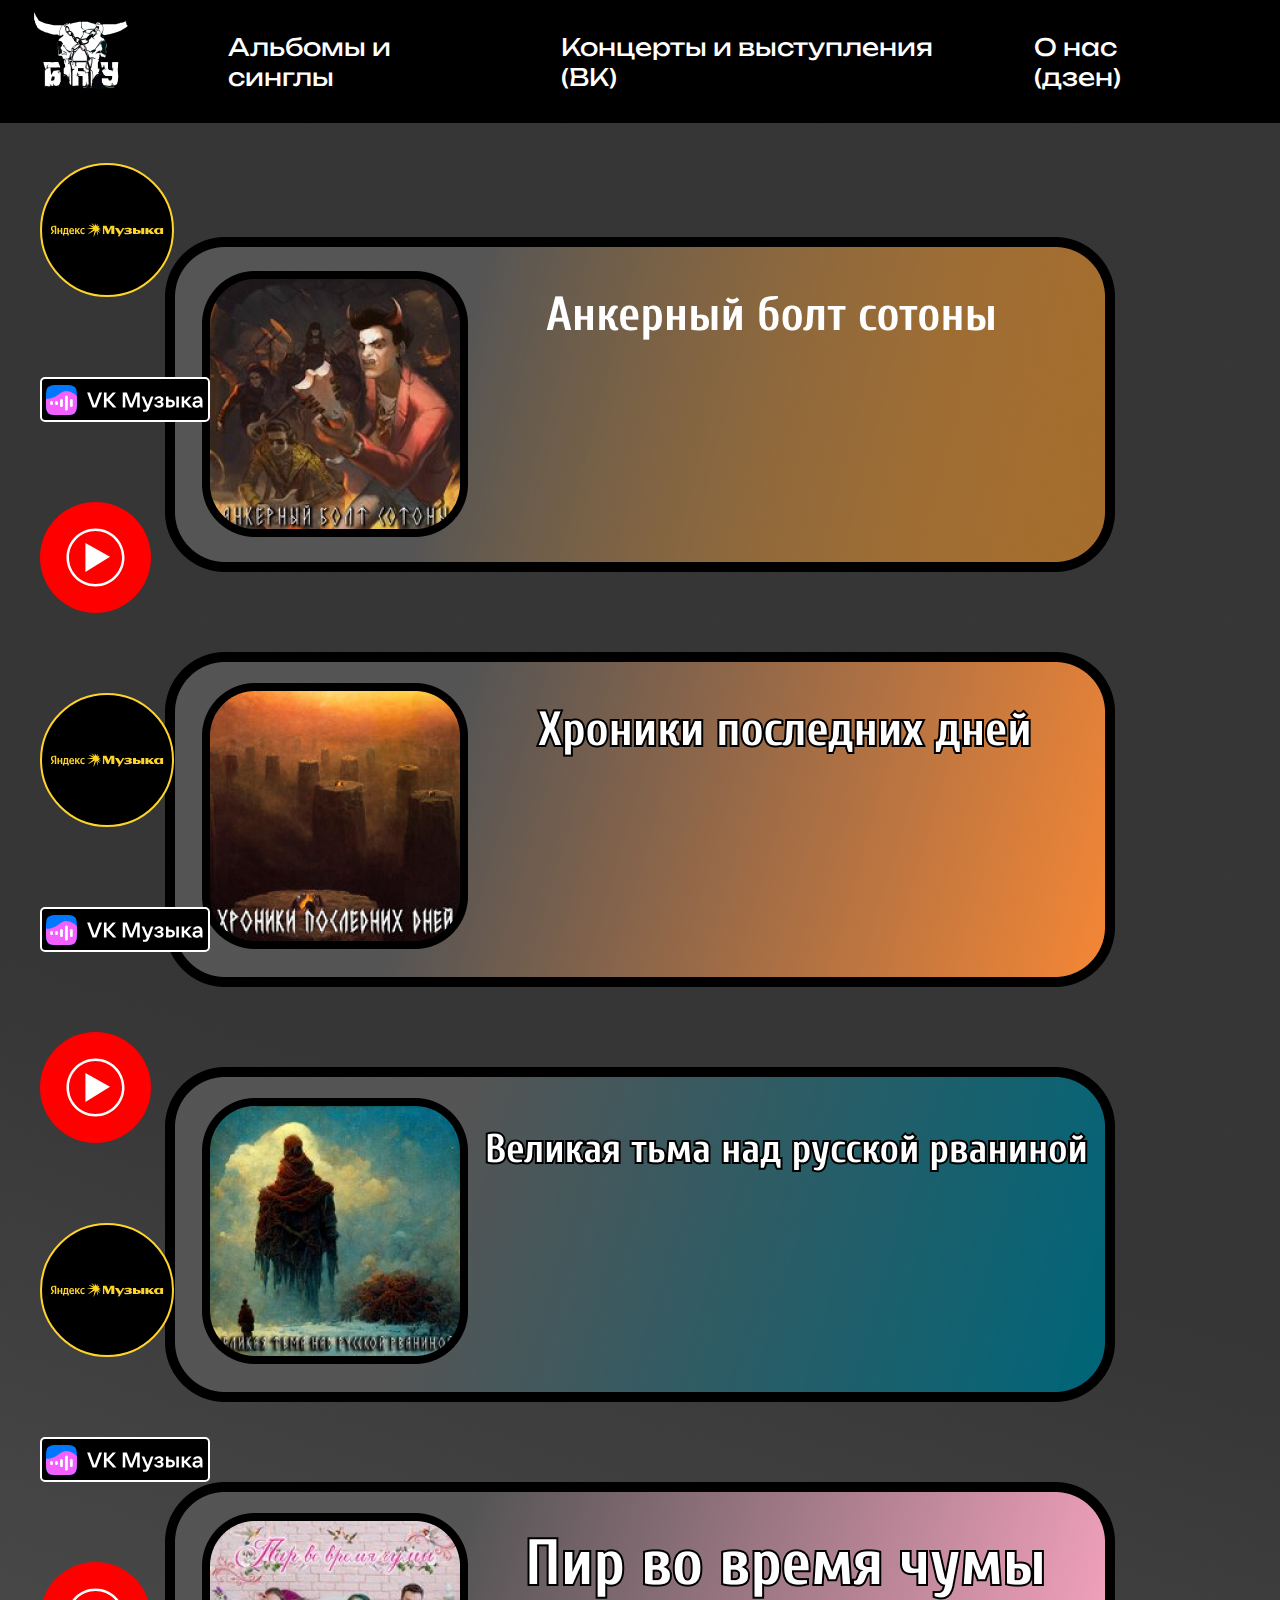
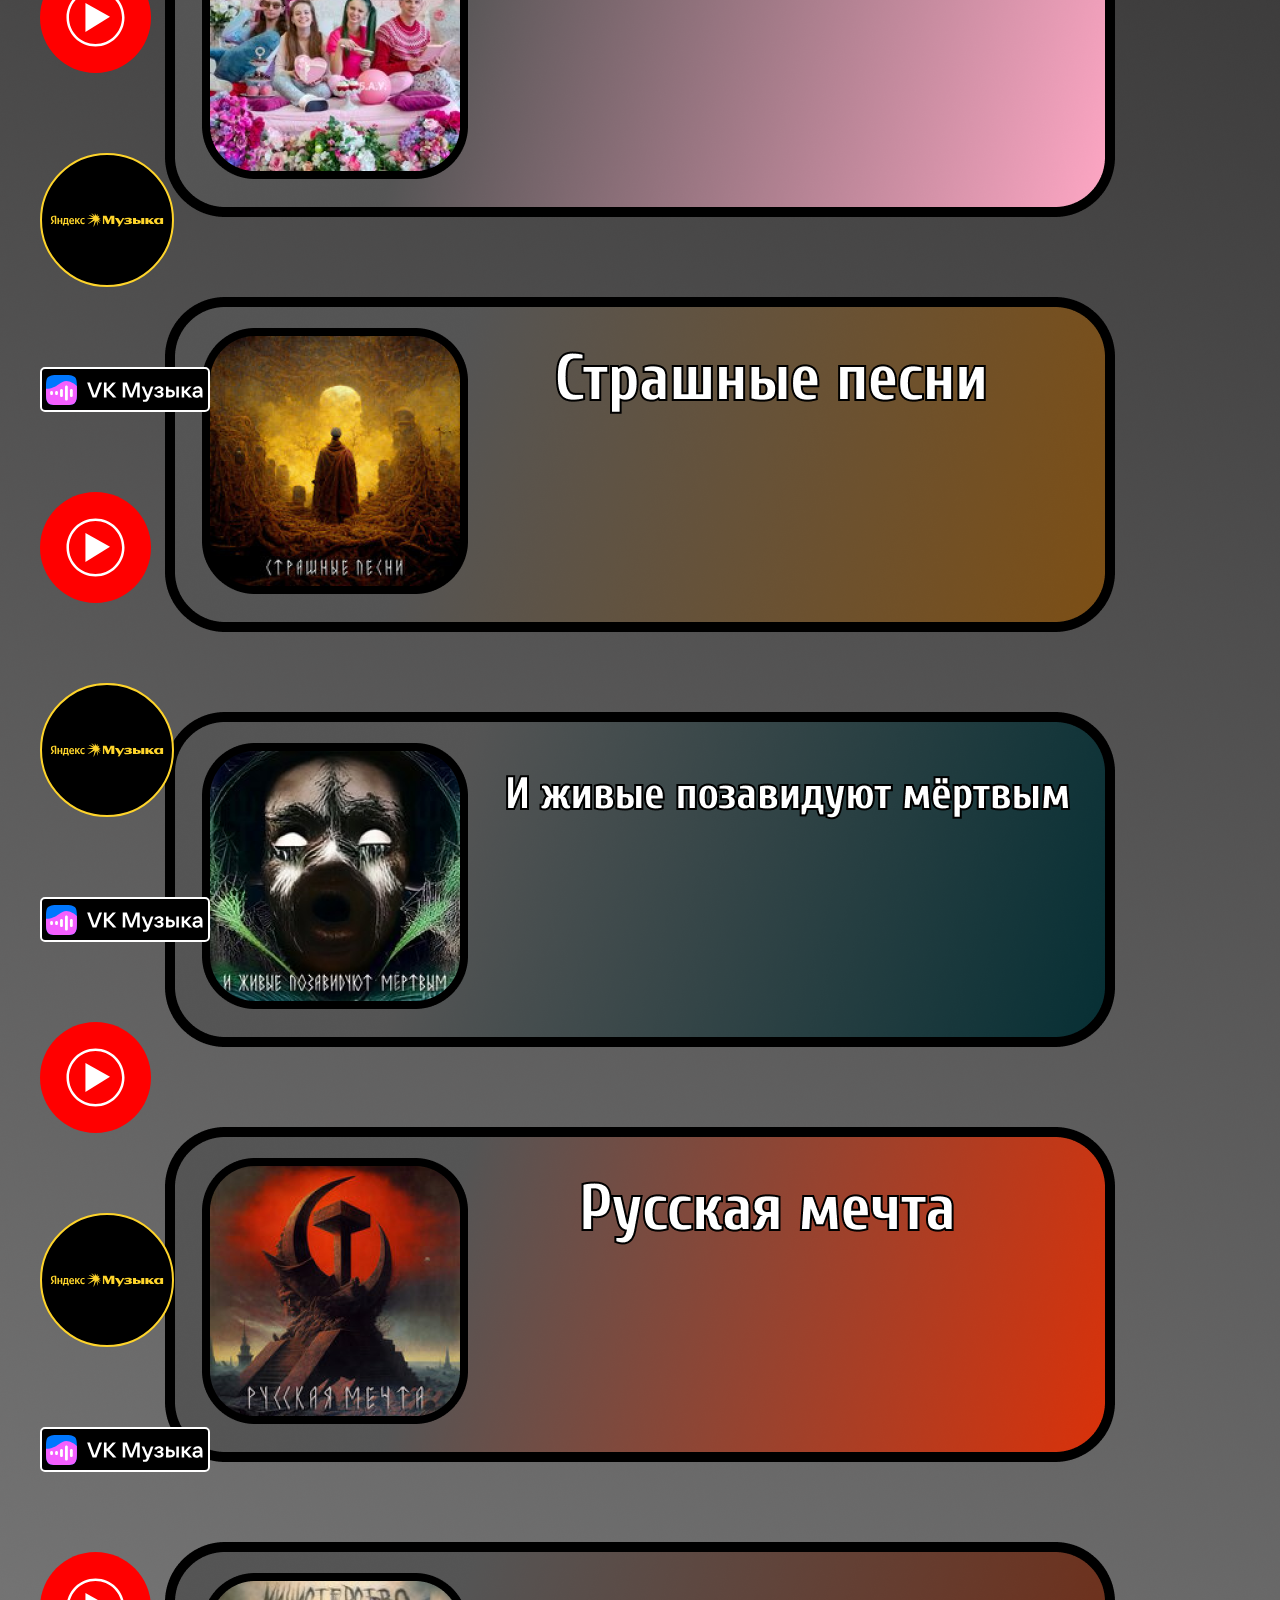
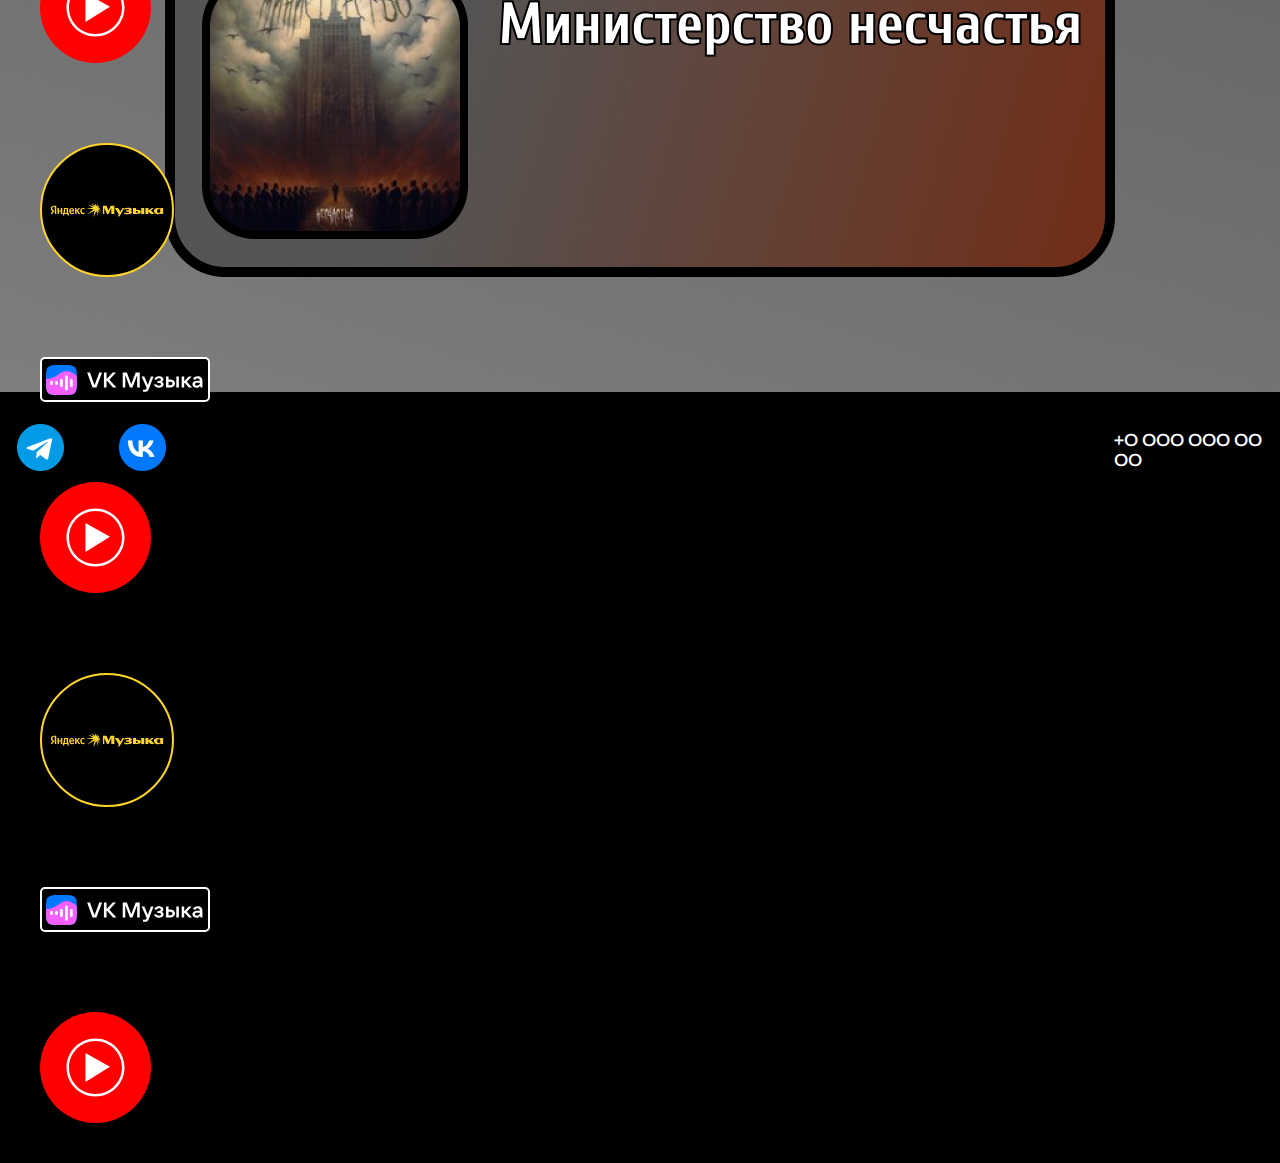
==== albums.html @ 11740c1b "Add files via upload" ====
<!DOCTYPE html>
<html lang="en">
<head>
    <meta charset="UTF-8">
    <meta name="viewport" content="width=device-width, initial-scale=1.0">
    <title>Б.А.У. - легендарная металл группа.</title>
    <link rel="stylesheet" href="style3.css">
</head>
<body>
    <header>
        <a href="index.html"><img src="images/Logo.png"></a>
        <nav>
            <a href="ref.html">Альбомы и синглы</a>
            <a href="https://vk.com/pfya_bau">Концерты и выступления (ВК)</a>
            <a href="https://dzen.ru/a/ZKK5bAgB8EUGIy3Z">О нас (дзен)</a>
        </nav>
    </header>
    <main>
       <a href="https://music.yandex.ru/album/24316243" class="other"><img src="images/ЯМ Лого.svg"></a>
       <a href="https://vk.com/music/album/-2000907288_19907288_2dd9529465a1dcc7c4" class="vk"><img src="images/ВК музыка Лого.svg"></a>
       <a href="https://music.youtube.com/playlist?list=OLAK5uy_kGBGIIJG6dnSBKwQXHckAA2UDkhQGhw_M&si=pv7UsZDSF3TgA2ny" class="other"><img src="images/Youtube_Music_icon 1.svg"></a>
       <a href="https://music.yandex.ru/album/3579381" class="other"><img src="images/ЯМ Лого.svg"></a>
       <a href="https://vk.com/music/album/-2000910226_19910226_052a5d7d3201eee49c" class="vk"><img src="images/ВК музыка Лого.svg"></a>
       <a href="https://music.youtube.com/playlist?list=OLAK5uy_nMamw33EBctKwlXaUETeb2icNgmxM_ytw&si=AAjWMK0yWOvgNvCz" class="other"><img src="images/Youtube_Music_icon 1.svg"></a>
       <a href="https://music.yandex.ru/album/11595148" class="other"><img src="images/ЯМ Лого.svg"></a>
       <a href="https://vk.com/music/album/-2000919866_19919866_61802645874ae6338b" class="vk"><img src="images/ВК музыка Лого.svg"></a>
       <a href="https://music.youtube.com/playlist?list=OLAK5uy_nA1ThpkG_C52kvFmnqOy6FYKGDHrxviSo&si=LyDDgXMqawpJt67F" class="other"><img src="images/Youtube_Music_icon 1.svg"></a>
       <a href="https://music.yandex.ru/album/9204566" class="other"><img src="images/ЯМ Лого.svg"></a>
       <a href="https://vk.com/music/album/-2000908505_19908505_7a87628bf35555dcd0" class="vk"><img src="images/ВК музыка Лого.svg"></a>
       <a href="https://music.youtube.com/playlist?list=OLAK5uy_ngUKSgQqBawB5yDHkS5xhAshArW-YtyHA&si=qntktCFB9MYxw9sH" class="other"><img src="images/Youtube_Music_icon 1.svg"></a>
       <a href="https://music.yandex.ru/album/29437788" class="other"><img src="images/ЯМ Лого.svg"></a>
       <a href="https://vk.com/music/album/-2000910355_19910355_96a6aaf23828fc5476" class="vk"><img src="images/ВК музыка Лого.svg"></a>
       <a href="https://music.youtube.com/playlist?list=OLAK5uy_mpYUI6BWZiQNcDAmN0awGq7xg-pc27Cwc&si=-TTU4dkiOhRGK2sH" class="other"><img src="images/Youtube_Music_icon 1.svg"></a>
       <a href="https://music.yandex.ru/album/29435169" class="other"><img src="images/ЯМ Лого.svg"></a>
       <a href="https://vk.com/music/album/-2000908679_19908679_545678a34550a2a121" class="vk"><img src="images/ВК музыка Лого.svg"></a>
       <a href="https://music.youtube.com/playlist?list=OLAK5uy_n8wCf2oKYZznYUveqfSnBtqv113Xik7QI&si=RazcQ19TaVUPFOnP" class="other"><img src="images/Youtube_Music_icon 1.svg"></a>
       <a href="https://music.yandex.ru/album/24818592" class="other"><img src="images/ЯМ Лого.svg"></a>
       <a href="https://vk.com/music/album/-2000400979_20400979_2ee0a1e10f01088680" class="vk"><img src="images/ВК музыка Лого.svg"></a>
       <a href="https://music.youtube.com/playlist?list=OLAK5uy_kyZW_55jf4fhdxqA4IfOUZ-5wpPKrCLPg&si=g6OQmXJTsdAHaW2Q" class="other"><img src="images/Youtube_Music_icon 1.svg"></a>
       <a href="https://music.yandex.ru/album/29400784" class="other"><img src="images/ЯМ Лого.svg"></a>
       <a href="https://vk.com/music/album/-2000890568_19890568_152f27f9ef698de597" class="vk"><img src="images/ВК музыка Лого.svg"></a>
       <a href="https://music.youtube.com/playlist?list=OLAK5uy_ln3uEt247L8srGEiq_gvF6LNN5vSMbxhE&si=AtQ_j4tqbbFRNaB5" class="other"><img src="images/Youtube_Music_icon 1.svg"></a>
    </main>
    <footer>
        <a href="https://t.me/pfya_bau"><img src="images/tg.png"></a>
        <a href="https://vk.com/pfya_bau"><img src="images/vk.png"></a>
        <p>+0 000 000 00 00</p>
    </footer>
</body>
</html>
---- style3.css ----
@import url('https://fonts.googleapis.com/css2?family=Cuprum:ital,wght@0,400..700;1,400..700&family=Unbounded:wght@200..900&display=swap');
body{
    margin: 0;
    font-family: "Unbounded", sans-serif; 
    background-color: black;
}
header{
    height: 123px;
    display: flex;
    align-items: stretch;
    /* padding: 0 20%; */
    justify-content: space-between;
    flex-direction: row;
}
header a{
    margin-right: 90px;
    font-size: 24px;
    font-weight: 400;
    text-decoration: none;
    color: white;
    font-style: re;
}
header nav{
    display: flex;
    align-items: center;
    justify-content: space-between;
}
header img{
    position: relative;
    left: 7.32421875%;
}
nav :hover{
    color: #FF8A00;
    text-decoration: underline #FF8A00;
}
footer{
    height: 81px;
    display: flex;
    justify-content: flex-start;
    gap: 55px;
    margin: 17px;
    color: white;
    align-items: center;
}
footer p{
    position: absolute;
    left: 87%;
    display: flex;
    align-self: center;
}
main{
    background-image: url(images/Альбомы+Фон.png);
    background-repeat: no-repeat;
    height: 3469px;
    background-size: cover;
}
main img{
    display: flex;
    align-items: stretch;
    justify-content: space-around;
    padding: 40px;
}
.other{
    width: 130px;
    height: 130px;
    gap: 70px;
    
}
.vk{
    height: 45px;
    width: 170px;
    gap: 70px;
    
}
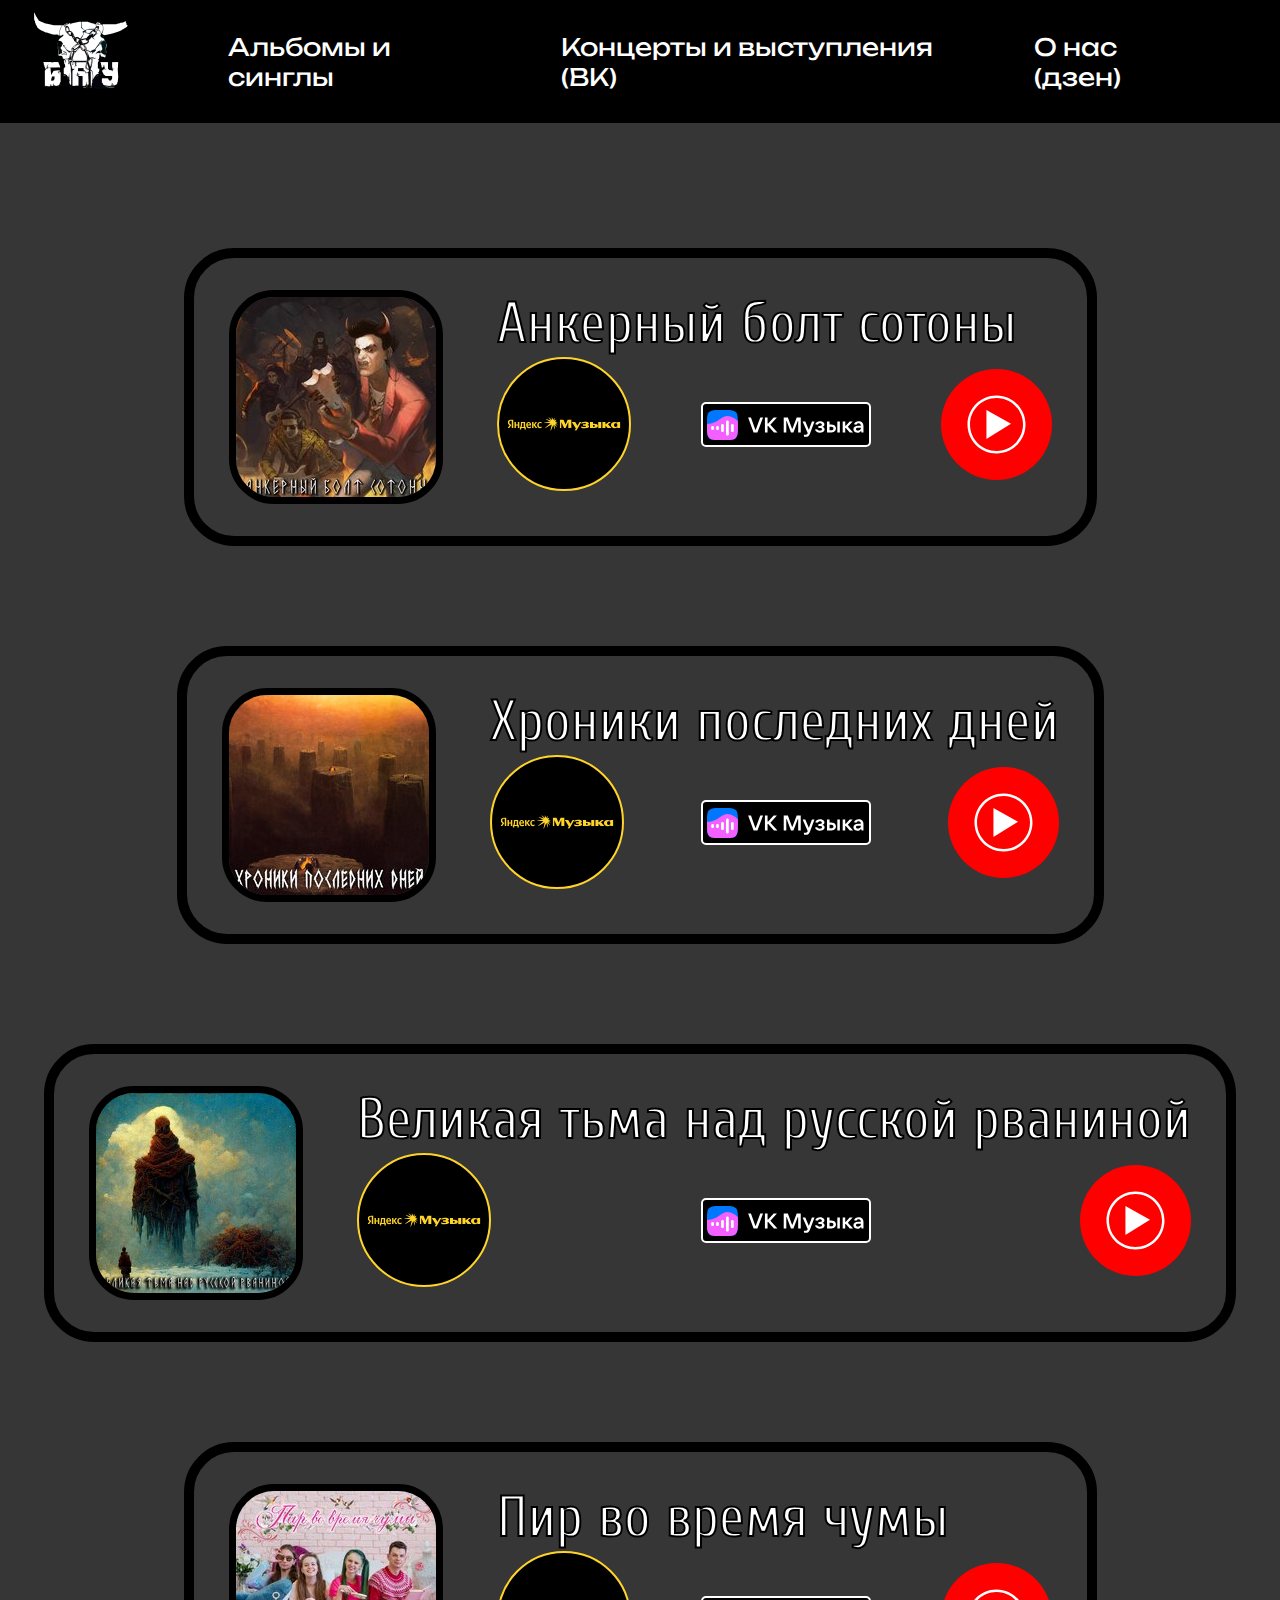
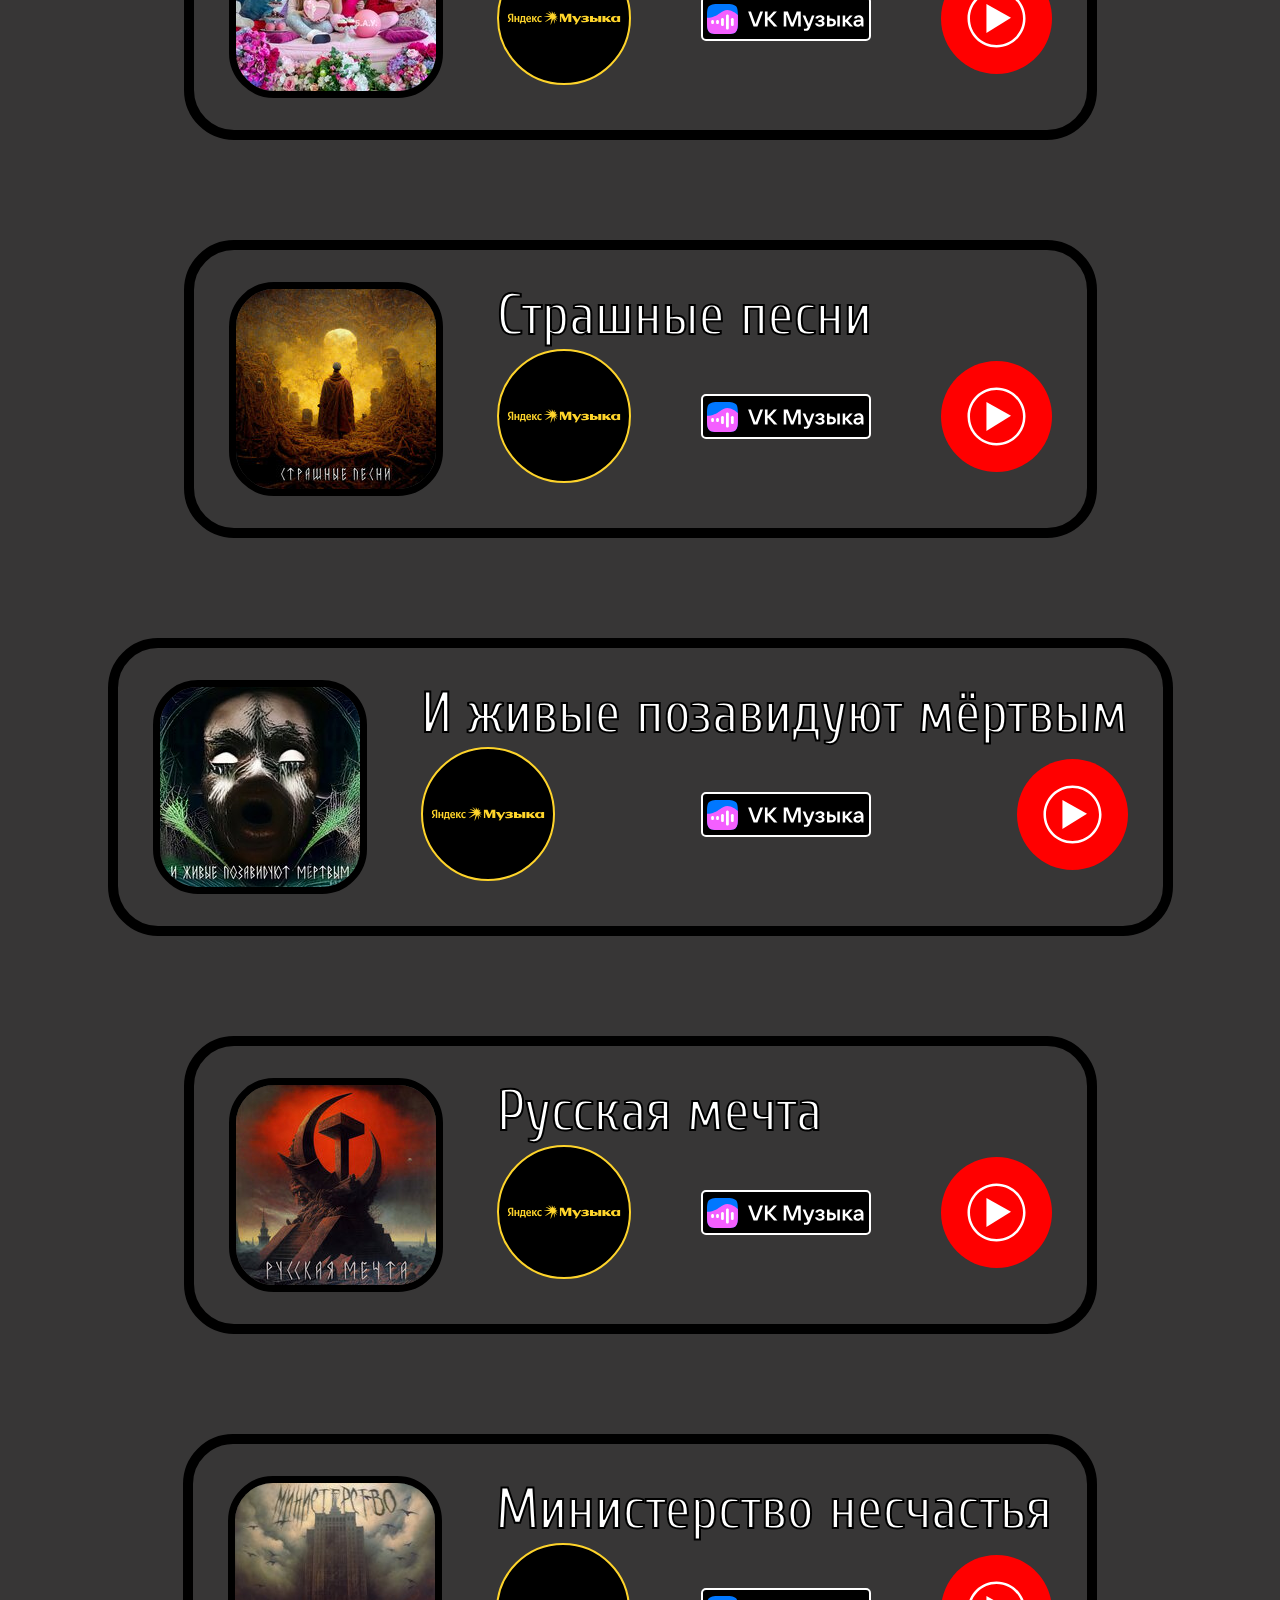
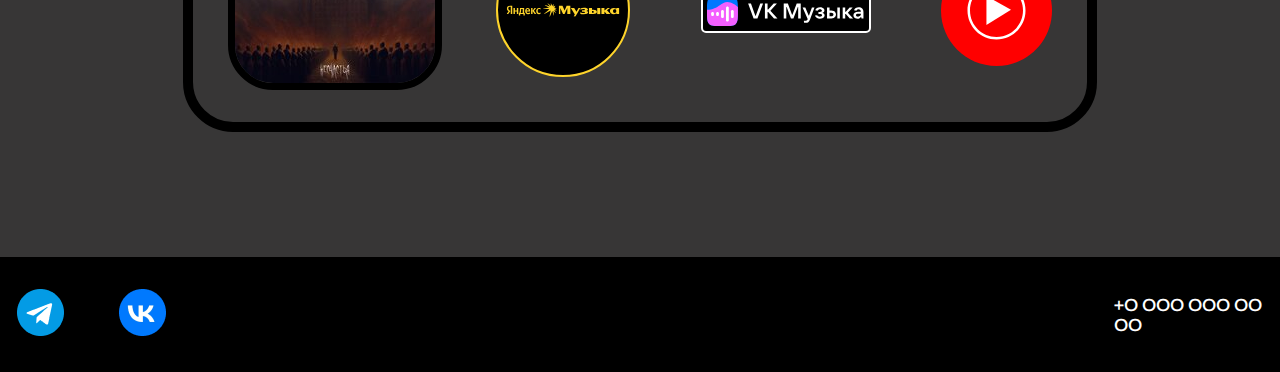
==== commit dcd75ed3: "Add files via upload" ====
--- a/albums.html
+++ b/albums.html
@@ -16,30 +16,94 @@
         </nav>
     </header>
     <main>
-       <a href="https://music.yandex.ru/album/24316243" class="other"><img src="images/ЯМ Лого.svg"></a>
-       <a href="https://vk.com/music/album/-2000907288_19907288_2dd9529465a1dcc7c4" class="vk"><img src="images/ВК музыка Лого.svg"></a>
-       <a href="https://music.youtube.com/playlist?list=OLAK5uy_kGBGIIJG6dnSBKwQXHckAA2UDkhQGhw_M&si=pv7UsZDSF3TgA2ny" class="other"><img src="images/Youtube_Music_icon 1.svg"></a>
-       <a href="https://music.yandex.ru/album/3579381" class="other"><img src="images/ЯМ Лого.svg"></a>
-       <a href="https://vk.com/music/album/-2000910226_19910226_052a5d7d3201eee49c" class="vk"><img src="images/ВК музыка Лого.svg"></a>
-       <a href="https://music.youtube.com/playlist?list=OLAK5uy_nMamw33EBctKwlXaUETeb2icNgmxM_ytw&si=AAjWMK0yWOvgNvCz" class="other"><img src="images/Youtube_Music_icon 1.svg"></a>
-       <a href="https://music.yandex.ru/album/11595148" class="other"><img src="images/ЯМ Лого.svg"></a>
-       <a href="https://vk.com/music/album/-2000919866_19919866_61802645874ae6338b" class="vk"><img src="images/ВК музыка Лого.svg"></a>
-       <a href="https://music.youtube.com/playlist?list=OLAK5uy_nA1ThpkG_C52kvFmnqOy6FYKGDHrxviSo&si=LyDDgXMqawpJt67F" class="other"><img src="images/Youtube_Music_icon 1.svg"></a>
-       <a href="https://music.yandex.ru/album/9204566" class="other"><img src="images/ЯМ Лого.svg"></a>
-       <a href="https://vk.com/music/album/-2000908505_19908505_7a87628bf35555dcd0" class="vk"><img src="images/ВК музыка Лого.svg"></a>
-       <a href="https://music.youtube.com/playlist?list=OLAK5uy_ngUKSgQqBawB5yDHkS5xhAshArW-YtyHA&si=qntktCFB9MYxw9sH" class="other"><img src="images/Youtube_Music_icon 1.svg"></a>
-       <a href="https://music.yandex.ru/album/29437788" class="other"><img src="images/ЯМ Лого.svg"></a>
-       <a href="https://vk.com/music/album/-2000910355_19910355_96a6aaf23828fc5476" class="vk"><img src="images/ВК музыка Лого.svg"></a>
-       <a href="https://music.youtube.com/playlist?list=OLAK5uy_mpYUI6BWZiQNcDAmN0awGq7xg-pc27Cwc&si=-TTU4dkiOhRGK2sH" class="other"><img src="images/Youtube_Music_icon 1.svg"></a>
-       <a href="https://music.yandex.ru/album/29435169" class="other"><img src="images/ЯМ Лого.svg"></a>
-       <a href="https://vk.com/music/album/-2000908679_19908679_545678a34550a2a121" class="vk"><img src="images/ВК музыка Лого.svg"></a>
-       <a href="https://music.youtube.com/playlist?list=OLAK5uy_n8wCf2oKYZznYUveqfSnBtqv113Xik7QI&si=RazcQ19TaVUPFOnP" class="other"><img src="images/Youtube_Music_icon 1.svg"></a>
-       <a href="https://music.yandex.ru/album/24818592" class="other"><img src="images/ЯМ Лого.svg"></a>
-       <a href="https://vk.com/music/album/-2000400979_20400979_2ee0a1e10f01088680" class="vk"><img src="images/ВК музыка Лого.svg"></a>
-       <a href="https://music.youtube.com/playlist?list=OLAK5uy_kyZW_55jf4fhdxqA4IfOUZ-5wpPKrCLPg&si=g6OQmXJTsdAHaW2Q" class="other"><img src="images/Youtube_Music_icon 1.svg"></a>
-       <a href="https://music.yandex.ru/album/29400784" class="other"><img src="images/ЯМ Лого.svg"></a>
-       <a href="https://vk.com/music/album/-2000890568_19890568_152f27f9ef698de597" class="vk"><img src="images/ВК музыка Лого.svg"></a>
-       <a href="https://music.youtube.com/playlist?list=OLAK5uy_ln3uEt247L8srGEiq_gvF6LNN5vSMbxhE&si=AtQ_j4tqbbFRNaB5" class="other"><img src="images/Youtube_Music_icon 1.svg"></a>
+        <div class="bolt item">
+            <img src="images/Обложка 1.jfif">
+            <div class="item-info">
+                <p>Анкерный болт сотоны</p>
+                <div class="item-links">
+                    <a href="https://music.yandex.ru/album/24316243" class="other"><img src="images/ЯМ Лого.svg"></a>
+                    <a href="https://vk.com/music/album/-2000907288_19907288_2dd9529465a1dcc7c4" class="vk"><img src="images/ВК музыка Лого.svg"></a>
+                    <a href="https://music.youtube.com/playlist?list=OLAK5uy_kGBGIIJG6dnSBKwQXHckAA2UDkhQGhw_M&si=pv7UsZDSF3TgA2ny" class="other"><img src="images/Youtube_Music_icon 1.svg"></a>
+                </div>
+            </div>
+        </div>
+        <div class="days item">
+            <img src="images/Обложка 2.jfif">
+            <div class="item-info">
+                <p>Хроники последних дней</p>
+                <div class="item-links">
+                    <a href="https://music.yandex.ru/album/3579381" class="other"><img src="images/ЯМ Лого.svg"></a>
+                    <a href="https://vk.com/music/album/-2000910226_19910226_052a5d7d3201eee49c" class="vk"><img src="images/ВК музыка Лого.svg"></a>
+                    <a href="https://music.youtube.com/playlist?list=OLAK5uy_nMamw33EBctKwlXaUETeb2icNgmxM_ytw&si=AAjWMK0yWOvgNvCz" class="other"><img src="images/Youtube_Music_icon 1.svg"></a>
+                </div>
+            </div>
+        </div>
+        <div class="russia item">
+            <img src="images/Обложка 3.jfif">
+            <div class="item-info">
+                <p>Великая тьма над русской рваниной</p>
+                <div class="item-links">
+                    <a href="https://music.yandex.ru/album/11595148" class="other"><img src="images/ЯМ Лого.svg"></a>
+                    <a href="https://vk.com/music/album/-2000919866_19919866_61802645874ae6338b" class="vk"><img src="images/ВК музыка Лого.svg"></a>
+                    <a href="https://music.youtube.com/playlist?list=OLAK5uy_nA1ThpkG_C52kvFmnqOy6FYKGDHrxviSo&si=LyDDgXMqawpJt67F" class="other"><img src="images/Youtube_Music_icon 1.svg"></a>
+                </div>
+            </div>
+        </div>
+        <div class="plague item">
+            <img src="images/Обложка 4.jfif">
+            <div class="item-info">
+                <p>Пир во время чумы</p>
+                <div class="item-links">
+                    <a href="https://music.yandex.ru/album/9204566" class="other"><img src="images/ЯМ Лого.svg"></a>
+                    <a href="https://vk.com/music/album/-2000908505_19908505_7a87628bf35555dcd0" class="vk"><img src="images/ВК музыка Лого.svg"></a>
+                    <a href="https://music.youtube.com/playlist?list=OLAK5uy_ngUKSgQqBawB5yDHkS5xhAshArW-YtyHA&si=qntktCFB9MYxw9sH" class="other"><img src="images/Youtube_Music_icon 1.svg"></a> 
+                </div>
+            </div>
+        </div>
+        <div class="songs item">
+            <img src="images/Обложка 5.jfif">
+            <div class="item-info">
+                <p>Страшные песни</p>
+                <div class="item-links">
+                    <a href="https://music.yandex.ru/album/29437788" class="other"><img src="images/ЯМ Лого.svg"></a>
+                    <a href="https://vk.com/music/album/-2000910355_19910355_96a6aaf23828fc5476" class="vk"><img src="images/ВК музыка Лого.svg"></a>
+                    <a href="https://music.youtube.com/playlist?list=OLAK5uy_mpYUI6BWZiQNcDAmN0awGq7xg-pc27Cwc&si=-TTU4dkiOhRGK2sH" class="other"><img src="images/Youtube_Music_icon 1.svg"></a>
+                </div>
+            </div>
+        </div>
+        <div class="izh item">
+            <img src="images/Обложка 6.jfif">
+            <div class="item-info">
+                <p>И живые позавидуют мёртвым</p>
+                <div class="item-links">
+                    <a href="https://music.yandex.ru/album/29435169" class="other"><img src="images/ЯМ Лого.svg"></a>
+                    <a href="https://vk.com/music/album/-2000908679_19908679_545678a34550a2a121" class="vk"><img src="images/ВК музыка Лого.svg"></a>
+                    <a href="https://music.youtube.com/playlist?list=OLAK5uy_n8wCf2oKYZznYUveqfSnBtqv113Xik7QI&si=RazcQ19TaVUPFOnP" class="other"><img src="images/Youtube_Music_icon 1.svg"></a>
+                </div>
+            </div>
+        </div>
+        <div class="russiandream item">
+            <img src="images/Обложка 7.jfif">
+            <div class="item-info">
+                <p>Русская мечта</p>
+                <div class="item-links">
+                    <a href="https://music.yandex.ru/album/24818592" class="other"><img src="images/ЯМ Лого.svg"></a>
+                    <a href="https://vk.com/music/album/-2000400979_20400979_2ee0a1e10f01088680" class="vk"><img src="images/ВК музыка Лого.svg"></a>
+                    <a href="https://music.youtube.com/playlist?list=OLAK5uy_kyZW_55jf4fhdxqA4IfOUZ-5wpPKrCLPg&si=g6OQmXJTsdAHaW2Q" class="other"><img src="images/Youtube_Music_icon 1.svg"></a>
+                </div>
+            </div>
+        </div>
+        <div class="ministerstvo item">
+            <img src="images/Обложка 14.jfif">
+            <div class="item-info">
+                <p>Министерство несчастья</p>
+                <div class="item-links">
+                    <a href="https://music.yandex.ru/album/29400784" class="other"><img src="images/ЯМ Лого.svg"></a>
+                    <a href="https://vk.com/music/album/-2000890568_19890568_152f27f9ef698de597" class="vk"><img src="images/ВК музыка Лого.svg"></a>
+                    <a href="https://music.youtube.com/playlist?list=OLAK5uy_ln3uEt247L8srGEiq_gvF6LNN5vSMbxhE&si=AtQ_j4tqbbFRNaB5" class="other"><img src="images/Youtube_Music_icon 1.svg"></a>
+                </div>
+            </div>
+        </div>
     </main>
     <footer>
         <a href="https://t.me/pfya_bau"><img src="images/tg.png"></a>
--- a/style3.css
+++ b/style3.css
@@ -1,16 +1,16 @@
 @import url('https://fonts.googleapis.com/css2?family=Cuprum:ital,wght@0,400..700;1,400..700&family=Unbounded:wght@200..900&display=swap');
 body{
-    margin: 0;
-    font-family: "Unbounded", sans-serif; 
+    margin: 0; 
     background-color: black;
 }
 header{
     height: 123px;
     display: flex;
-    align-items: stretch;
+    /* align-items: stretch; */
     /* padding: 0 20%; */
     justify-content: space-between;
     flex-direction: row;
+    font-family: "Unbounded", sans-serif;
 }
 header a{
     margin-right: 90px;
@@ -41,6 +41,7 @@
     margin: 17px;
     color: white;
     align-items: center;
+    font-family: "Unbounded", sans-serif;
 }
 footer p{
     position: absolute;
@@ -49,26 +50,40 @@
     align-self: center;
 }
 main{
-    background-image: url(images/Альбомы+Фон.png);
-    background-repeat: no-repeat;
-    height: 3469px;
-    background-size: cover;
+   display: flex;
+   flex-direction: column;
+   gap: 100px;
+   align-items: center;
+   padding: 125px 0;
+   background-color: #373636;
+} 
+.item{
+    display: flex;
+    padding: 32px 35px;
+    border: 10px solid #000000;
+    border-radius: 50px;
+    width: max-content;
+    gap: 54px;
 }
-main img{
+.item>img{
+    border: 7px solid #000000;
+    border-radius: 45px;
+}
+.item-info{
     display: flex;
-    align-items: stretch;
-    justify-content: space-around;
-    padding: 40px;
+    flex-direction: column;
 }
-.other{
-    width: 130px;
-    height: 130px;
+.item-info>p{
+    font-family: Cuprum, sans-serif;
+    font-size: 58px;
+    font-style: bold;
+    margin: 0;
+    color: #ffffff;
+    -webkit-text-stroke: 2px #000000;
+}
+.item-links{
+    display: flex;
+    align-items: center;
+    justify-content: space-between;
     gap: 70px;
-    
-}
-.vk{
-    height: 45px;
-    width: 170px;
-    gap: 70px;
-    
 }